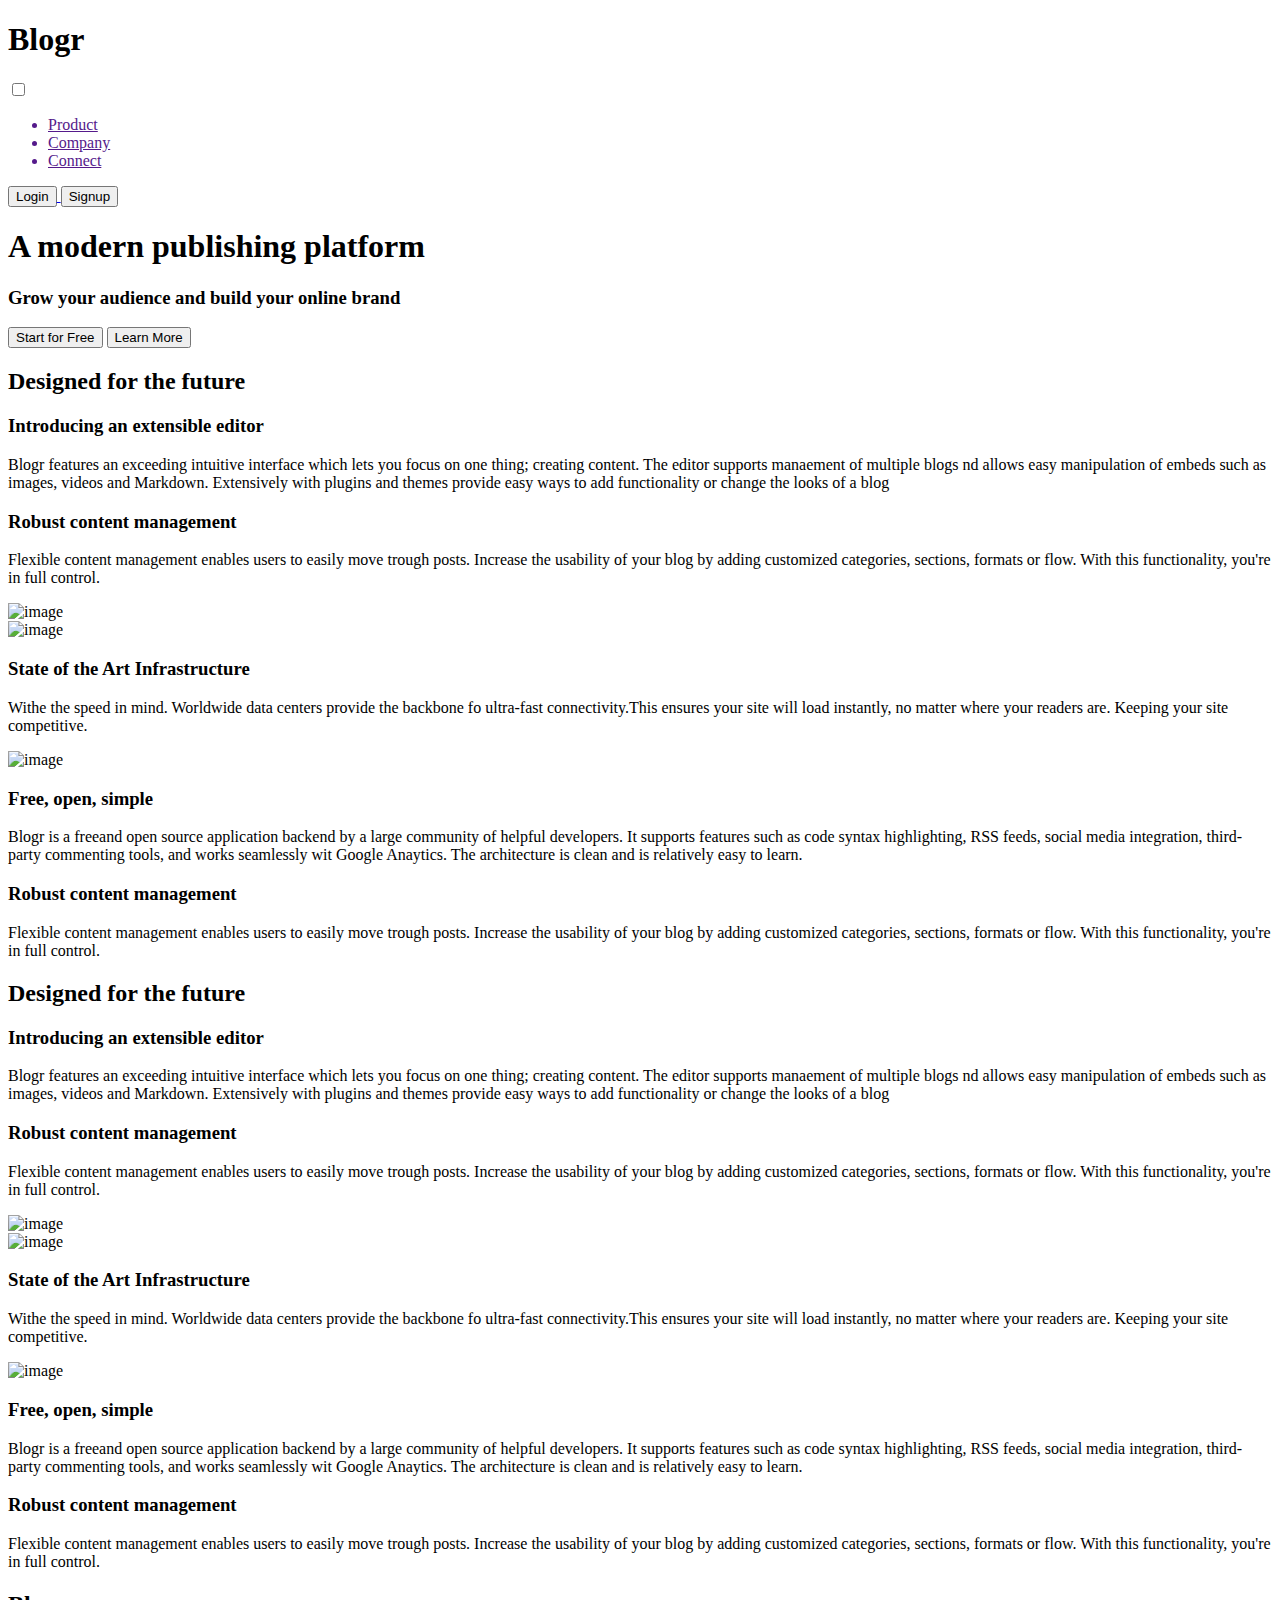
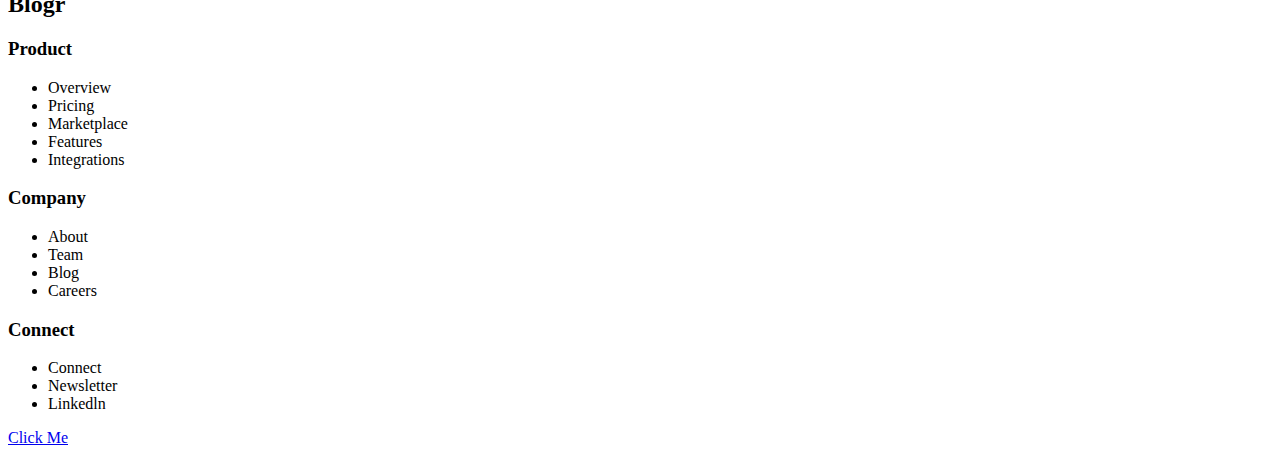
==== index.html @ 824071fb "Add files via upload" ====
<!DOCTYPE html>
<html lang="en">
  <head>
    <meta charset="UTF-8" />
    <meta http-equiv="X-UA-Compatible" content="IE=edge" />
    <meta name="viewport" content="width=device-width, initial-scale=1.0" />
    <title>Blogr</title>
  </head>
  <link rel="stylesheet" href="css/index.css" />

  <body>
    <div class="scroll-tracker"></div>
    <header>
      <section class="main-header">
        <div class="main-heading">
          <h1>Blogr</h1>
          <div class="menu-div">
            <input id="checkbox" class="checkbox" type="checkbox" />
            <label class="menu" for="checkbox">
              <div class="long"></div>
              <div class="long"></div>
              <div class="long"></div>
            </label>
            <nav>
              <div class="line"></div>
              <ul>
                <a href=""><li>Product</li></a>
                <a href=""><li>Company</li></a>
                <a href=""><li>Connect</li></a>
              </ul>
              <div class="main-button">
                <a href="login.html">
                  <input
                    class="login"
                    type="button"
                    placeholder="Submit"
                    value="Login"
                    onclick="myfunc()"
                  />
                </a>
                <a href="signup.html">
                  <input
                    class="signup"
                    type="button"
                    placeholder="Submit"
                    value="Signup"
                    onclick="myfunc()"
                  />
                </a>
              </div>
            </nav>
          </div>
        </div>
      </section>
      <section class="other-header">
        <h1>A modern publishing platform</h1>
        <h3>Grow your audience and build your online brand</h3>
        <div class="other-buttons">
          <a href="signup.html"
            ><input class="start" type="button" value="Start for Free"
          /></a>
          <input
            class="learn"
            type="button"
            value="Learn More"
            onclick="myfunc()"
          />
        </div>
      </section>
    </header>
    <main>
      <section class="first">
        <h2>Designed for the future</h2>
        <div class="starter">
          <div class="introduction">
            <h3>Introducing an extensible editor</h3>
            <p>
              Blogr features an exceeding intuitive interface which lets you
              focus on one thing; creating content. The editor supports
              manaement of multiple blogs nd allows easy manipulation of embeds
              such as images, videos and Markdown. Extensively with plugins and
              themes provide easy ways to add functionality or change the looks
              of a blog
            </p>
            <p></p>
            <h3>Robust content management</h3>
            <p>
              Flexible content management enables users to easily move trough
              posts. Increase the usability of your blog by adding customized
              categories, sections, formats or flow. With this functionality,
              you're in full control.
            </p>
          </div>
          <div class="picture1">
            <img
              alt="image"
              src="./resources/illustration-editor-desktop.svg"
            />
          </div>
        </div>
      </section>
      <section class="second">
        <img alt="image" src="/images/illustration-phones.svg" />
        <div class="second-paragraph">
          <h3>State of the Art Infrastructure</h3>
          <p>
            Withe the speed in mind. Worldwide data centers provide the backbone
            fo ultra-fast connectivity.This ensures your site will load
            instantly, no matter where your readers are. Keeping your site
            competitive.
          </p>
        </div>
      </section>
      <section class="third">
        <img alt="image" src="/images/illustration-laptop-desktop.svg" />
        <div class="introduction">
          <h3>Free, open, simple</h3>
          <p>
            Blogr is a freeand open source application backend by a large
            community of helpful developers. It supports features such as code
            syntax highlighting, RSS feeds, social media integration,
            third-party commenting tools, and works seamlessly wit Google
            Anaytics. The architecture is clean and is relatively easy to learn.
          </p>
          <p></p>
          <h3>Robust content management</h3>
          <p>
            Flexible content management enables users to easily move trough
            posts. Increase the usability of your blog by adding customized
            categories, sections, formats or flow. With this functionality,
            you're in full control.
          </p>
        </div>
      </section>
      <section class="first">
        <h2>Designed for the future</h2>
        <div class="starter">
          <div class="introduction">
            <h3>Introducing an extensible editor</h3>
            <p>
              Blogr features an exceeding intuitive interface which lets you
              focus on one thing; creating content. The editor supports
              manaement of multiple blogs nd allows easy manipulation of embeds
              such as images, videos and Markdown. Extensively with plugins and
              themes provide easy ways to add functionality or change the looks
              of a blog
            </p>
            <p></p>
            <h3>Robust content management</h3>
            <p>
              Flexible content management enables users to easily move trough
              posts. Increase the usability of your blog by adding customized
              categories, sections, formats or flow. With this functionality,
              you're in full control.
            </p>
          </div>
          <div class="picture1">
            <img
              alt="image"
              src="./resources/illustration-editor-desktop.svg"
            />
          </div>
        </div>
      </section>
      <section class="second">
        <img alt="image" src="/images/illustration-phones.svg" />
        <div class="second-paragraph">
          <h3>State of the Art Infrastructure</h3>
          <p>
            Withe the speed in mind. Worldwide data centers provide the backbone
            fo ultra-fast connectivity.This ensures your site will load
            instantly, no matter where your readers are. Keeping your site
            competitive.
          </p>
        </div>
      </section>
      <section class="third" data-aos="fade-up">
        <img alt="image" src="/images/illustration-laptop-desktop.svg" />
        <div class="introduction">
          <h3>Free, open, simple</h3>
          <p>
            Blogr is a freeand open source application backend by a large
            community of helpful developers. It supports features such as code
            syntax highlighting, RSS feeds, social media integration,
            third-party commenting tools, and works seamlessly wit Google
            Anaytics. The architecture is clean and is relatively easy to learn.
          </p>
          <p></p>
          <h3>Robust content management</h3>
          <p>
            Flexible content management enables users to easily move trough
            posts. Increase the usability of your blog by adding customized
            categories, sections, formats or flow. With this functionality,
            you're in full control.
          </p>
        </div>
      </section>
      <footer>
        <h2>Blogr</h2>
        <div class="Product">
          <h3>Product</h3>
          <ul>
            <li>Overview</li>
            <li>Pricing</li>
            <li>Marketplace</li>
            <li>Features</li>
            <li>Integrations</li>
          </ul>
        </div>
        <div class="Company">
          <h3>Company</h3>
          <ul>
            <li>About</li>
            <li>Team</li>
            <li>Blog</li>
            <li>Careers</li>
          </ul>
        </div>
        <div class="Connect">
          <h3>Connect</h3>
          <ul>
            <li>Connect</li>
            <li>Newsletter</li>
            <li>Linkedln</li>
          </ul>
        </div>
        <a href="glow.html">Click Me</a>
      </footer>
    </main>
    <script src="main.js"></script>
  </body>
</html>
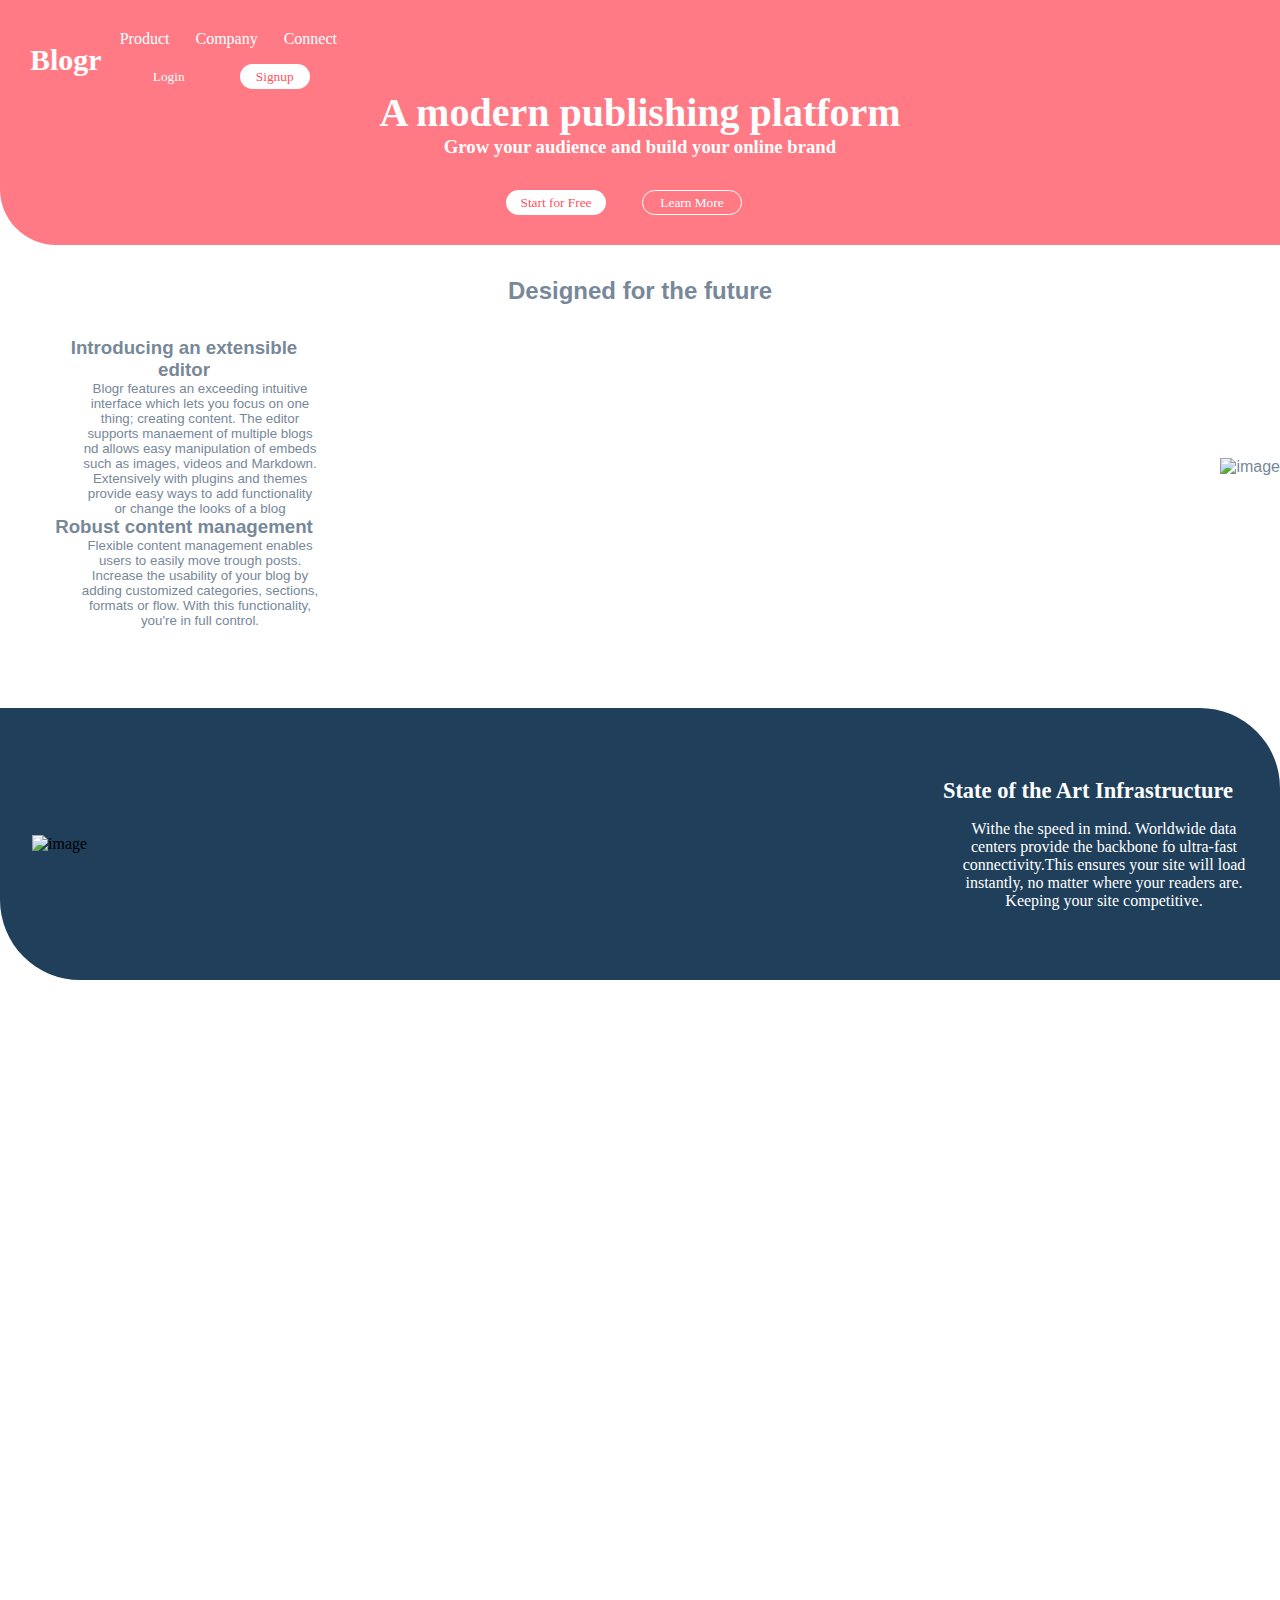
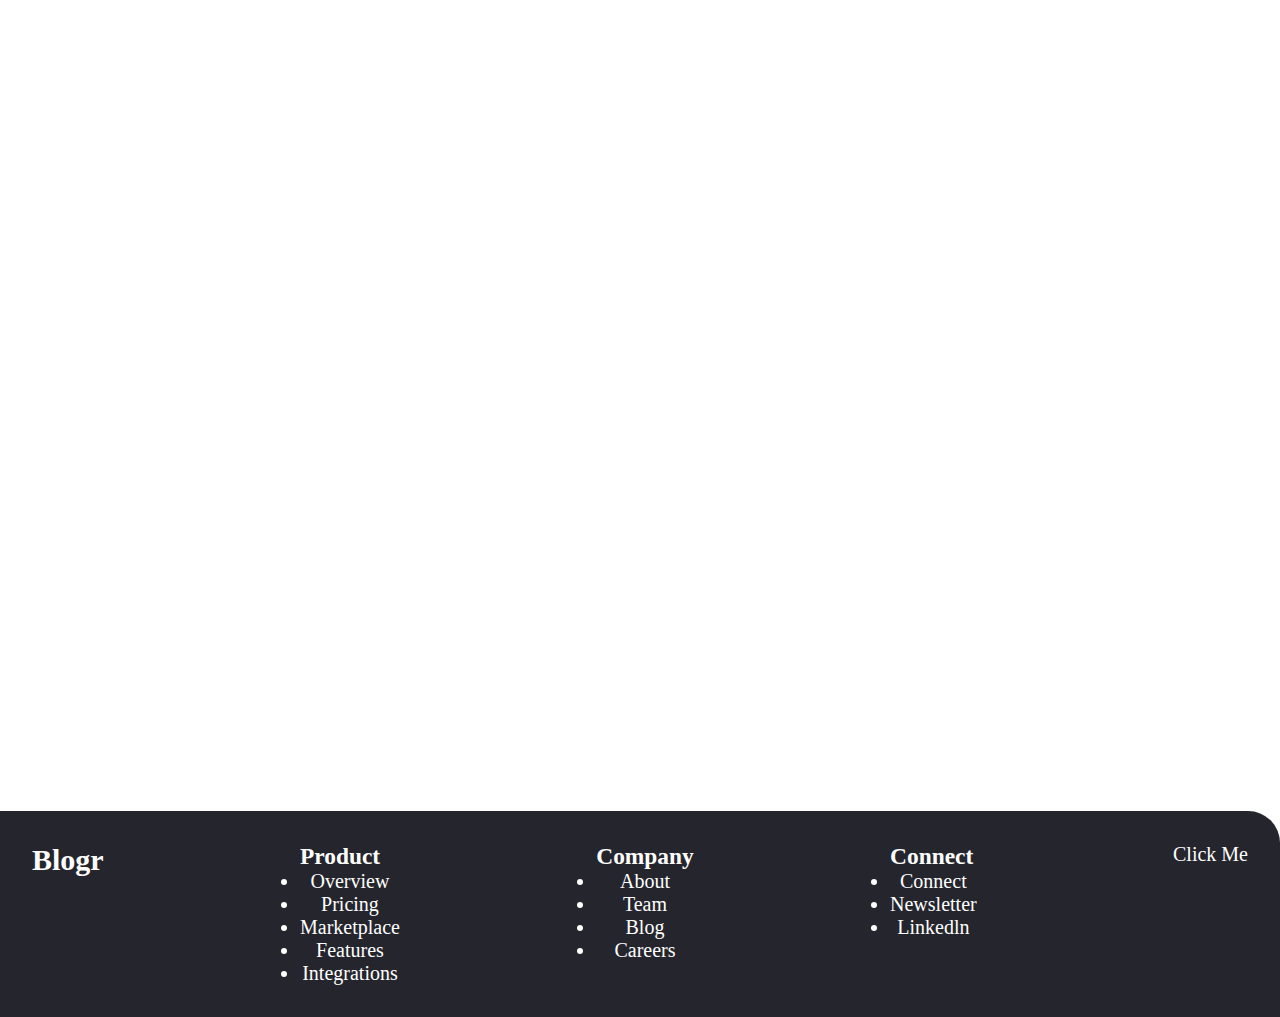
==== commit e881c384: "update" ====
--- a/index.html
+++ b/index.html
@@ -6,7 +6,7 @@
     <meta name="viewport" content="width=device-width, initial-scale=1.0" />
     <title>Blogr</title>
   </head>
-  <link rel="stylesheet" href="css/index.css" />
+  <link rel="stylesheet" href="index.css" />
 
   <body>
     <div class="scroll-tracker"></div>
--- a/index.css
+++ b/index.css
@@ -0,0 +1,567 @@
+* {
+  margin: 0;
+  padding: 0;
+  box-sizing: border-box;
+}
+
+@media all and (max-width: 700px) {
+  header {
+    padding: 30px;
+    display: flex;
+    flex-direction: column;
+    justify-content: center;
+    background-color: hsl(355, 100%, 74%);
+    background-image: url(../images/bg-pattern-intro-mobile.svg);
+    background-position: center;
+    background-repeat: no-repeat;
+    background-blend-mode: multiply;
+    color: white;
+    border-radius: 0 0 0 3.5rem;
+  }
+  .main-heading h1:hover,
+  .main-heading h1:focus {
+    cursor: pointer;
+    animation-name: blogr;
+    animation-duration: 3s;
+    animation-timing-function: ease-in-out;
+    animation-iteration-count: infinite;
+    transform-origin: left;
+  }
+  @keyframes blogr {
+    0% {
+      color: white;
+    }
+    20% {
+      color: greenyellow;
+    }
+    40% {
+      color: green;
+      transform: scale(1.2);
+    }
+    60% {
+      color: blue;
+    }
+    80% {
+      color: aqua;
+    }
+    100% {
+      color: white;
+    }
+  }
+  .menu-div {
+    position: absolute;
+    top: 2rem;
+    right: 1rem;
+    display: flex;
+    flex-direction: column;
+    align-items: center;
+  }
+  p {
+    position: relative;
+    left: -10%;
+  }
+
+  .long {
+    background-color: white;
+    width: 35px;
+    height: 5px;
+    margin: 5px;
+  }
+  nav {
+    transform: scale(1, 0);
+  }
+  .checkbox:checked ~ nav {
+    border-radius: 2rem;
+    font-size: larger;
+
+    padding-top: 1rem;
+    padding-bottom: 1rem;
+    display: flex;
+    flex-direction: column;
+    justify-content: space-between;
+    align-items: center;
+    position: relative;
+    background-color: rgba(255, 248, 248, 1);
+    color: black;
+    width: 20rem;
+    min-height: 290px;
+    z-index: 9999999;
+    transform: scale(1, 1);
+    transition: all 1s;
+    transform-origin: top;
+  }
+
+  .checkbox:checked ~ label {
+    transform: rotate(360deg);
+    padding-bottom: 1rem;
+    transition: all 1s;
+  }
+  nav li {
+    list-style-type: none;
+    font-family: fantasy;
+    padding-top: 2rem;
+  }
+  .checkbox {
+    display: none;
+  }
+  .login {
+    border-radius: 2rem;
+    margin-bottom: 1rem;
+    border: none;
+    width: 70px;
+    height: 25px;
+    background-color: transparent;
+    color: black;
+    font-family: Georgia, "Times New Roman", Times, serif;
+  }
+  .signup {
+    border: none;
+    width: 70px;
+    height: 35px;
+    background-color: hsl(356, 100%, 66%);
+    border-radius: 2rem;
+    color: white;
+    font-family: Georgia, "Times New Roman", Times, serif;
+  }
+  .login:hover,
+  .login:focus {
+    background-color: black;
+    color: white;
+  }
+  .signup:hover,
+  .signup:focus {
+    background-color: transparent;
+    color: hsl(356, 100%, 66%);
+  }
+  .main-button {
+    padding-top: 2rem;
+    display: flex;
+    flex-direction: column;
+  }
+  .other-header {
+    display: flex;
+    flex-direction: column;
+    justify-content: space-between;
+    align-items: center;
+    text-align: center;
+  }
+  .other-buttons {
+    padding-top: 1rem;
+  }
+  .start {
+    margin-right: 2rem;
+    border: none;
+    width: 100px;
+    height: 25px;
+    background-color: white;
+    border-radius: 2rem;
+    color: hsl(356, 100%, 66%);
+    font-family: Georgia, "Times New Roman", Times, serif;
+  }
+
+  .learn {
+    margin-right: 2rem;
+    border: 1px solid white;
+    width: 100px;
+    height: 25px;
+    background-color: transparent;
+    border-radius: 2rem;
+    color: white;
+    font-family: Georgia, "Times New Roman", Times, serif;
+  }
+  .start:hover,
+  .start:focus {
+    color: white;
+    background-color: hsl(356, 100%, 66%);
+  }
+  .learn:hover,
+  .learn:focus {
+    color: hsl(356, 100%, 66%);
+    background-color: white;
+  }
+  main {
+    display: flex;
+    flex-direction: column;
+    justify-content: center;
+    align-items: center;
+  }
+  .first {
+    text-align: center;
+    display: flex;
+    flex-direction: column;
+    justify-content: center;
+    align-items: center;
+    font-family: Verdana, Geneva, Tahoma, sans-serif;
+    color: lightslategray;
+    padding-bottom: 5rem;
+    padding-top: 2rem;
+    font-size: 15px;
+    text-align: center;
+    white-space: pre-wrap;
+  }
+  .picture1 img {
+    max-height: 20rem;
+  }
+  p {
+    font-size: smaller;
+    font-weight: lighter;
+  }
+  .first h2 {
+    display: flex;
+    justify-content: center;
+    align-items: center;
+  }
+  .second img {
+    max-height: 23rem;
+    position: relative;
+    top: -4rem;
+  }
+  .second {
+    display: flex;
+    flex-direction: column;
+    align-items: center;
+    justify-content: space-between;
+    background-color: hsl(208, 49%, 24%);
+    background-image: url(/images/bg-pattern-circles.svg);
+    background-repeat: no-repeat;
+    background-position: left;
+    background-size: 40rem;
+    height: 43rem;
+    padding-left: 2rem;
+    padding-right: 2rem;
+    border-radius: 0 5rem 0 5rem;
+    width: 100%;
+  }
+  .second .second-paragraph {
+    color: white;
+    font-family: Georgia, "Times New Roman", Times, serif;
+    font-size: larger;
+    text-align: center;
+    max-width: 20rem;
+    justify-content: flex-end;
+    padding-bottom: 2rem;
+  }
+  .second-paragraph h3 {
+    padding-bottom: 1rem;
+  }
+  .third {
+    display: flex;
+    flex-direction: column;
+    justify-content: space-between;
+    align-items: center;
+    font-family: Georgia, "Times New Roman", Times, serif;
+    color: lightslategray;
+    padding-left: 2rem;
+    padding-right: 2rem;
+    padding: 2rem;
+    width: 100%;
+  }
+  .third img {
+    max-height: 18rem;
+  }
+  footer {
+    width: 100%;
+    font-size: 10px;
+    display: flex;
+    flex-direction: column;
+    justify-content: space-between;
+    align-items: center;
+    font-size: larger;
+    padding: 2rem;
+    background-color: hsl(240, 10%, 16%);
+    color: white;
+    border-radius: 0 2rem 0 0;
+    font-family: fantasy;
+  }
+  footer div {
+    display: flex;
+    padding-top: 2rem;
+    cursor: pointer;
+  }
+  a {
+    text-decoration: none;
+    color: hsl(356, 100%, 66%);
+  }
+  footer li {
+    list-style-type: none;
+    padding-left: 2rem;
+  }
+}
+@media all and (min-width: 700px) {
+  .checkbox {
+    display: none;
+  }
+  .main-heading h1:hover,
+  .main-heading h1:focus {
+    cursor: pointer;
+    animation-name: blogr;
+    animation-duration: 3s;
+    animation-timing-function: ease-in-out;
+    animation-iteration-count: infinite;
+    transform-origin: left;
+  }
+  @keyframes blogr {
+    0% {
+      color: white;
+    }
+    20% {
+      color: greenyellow;
+    }
+    40% {
+      color: green;
+      transform: scale(1.2);
+    }
+    60% {
+      color: blue;
+    }
+    80% {
+      color: aqua;
+    }
+    100% {
+      color: white;
+    }
+  }
+  header {
+    padding: 30px;
+    display: flex;
+    flex-direction: column;
+    justify-content: center;
+    background-color: hsl(355, 100%, 74%);
+    background-image: url(../resources/bg-pattern-intro-desktop.svg);
+    background-position: center;
+    background-repeat: no-repeat;
+    background-blend-mode: multiply;
+    color: white;
+    border-radius: 0 0 0 3.5rem;
+  }
+  .main-button {
+    padding-top: 1rem;
+  }
+  .menu-div {
+    display: flex;
+    justify-content: space-between;
+  }
+  .main-header {
+    display: flex;
+    justify-content: space-between;
+    align-items: center;
+  }
+  .main-heading {
+    display: flex;
+    justify-content: space-between;
+    align-items: center;
+  }
+  .main-heading h1 {
+    font-size: 30px;
+    font-family: Cambria, Cochin, Georgia, Times, "Times New Roman", serif;
+  }
+  .main-heading ul {
+    display: flex;
+    justify-content: space-between;
+    align-items: center;
+    list-style-type: none;
+  }
+  .main-heading li {
+    padding-left: 10px;
+    margin-left: 0.5rem;
+    margin-right: 0.5rem;
+  }
+
+  .other-header {
+    display: flex;
+    flex-direction: column;
+    justify-content: center;
+    align-items: center;
+  }
+  .other-buttons {
+    padding-top: 2rem;
+  }
+  .login {
+    margin-left: 2rem;
+    margin-right: 2rem;
+    border-radius: 2rem;
+    border: none;
+    width: 70px;
+    height: 25px;
+    background-color: transparent;
+    color: white;
+    font-family: Georgia, "Times New Roman", Times, serif;
+  }
+  .login:hover,
+  .login:focus {
+    background-color: white;
+    color: hsl(356, 100%, 66%);
+  }
+  .signup:hover,
+  .signup:focus {
+    background-color: transparent;
+    color: white;
+  }
+  .signup {
+    border: none;
+    width: 70px;
+    height: 25px;
+    background-color: white;
+    border-radius: 2rem;
+    color: hsl(356, 100%, 66%);
+    font-family: Georgia, "Times New Roman", Times, serif;
+  }
+  .other-header h1 {
+    font-size: 40px;
+    text-align: center;
+  }
+  .other-header .start {
+    margin-right: 2rem;
+    border: none;
+    width: 100px;
+    height: 25px;
+    background-color: white;
+    border-radius: 2rem;
+    color: hsl(356, 100%, 66%);
+    font-family: Georgia, "Times New Roman", Times, serif;
+  }
+  .start:hover,
+  .start:focus {
+    color: white;
+    background-color: hsl(356, 100%, 66%);
+  }
+  .other-header .learn:hover,
+  .other-header .learn:focus {
+    color: hsl(356, 100%, 66%);
+    background-color: white;
+  }
+  .other-header .learn {
+    margin-right: 2rem;
+    border: 1px solid white;
+    width: 100px;
+    height: 25px;
+    background-color: transparent;
+    border-radius: 2rem;
+    color: white;
+    font-family: Georgia, "Times New Roman", Times, serif;
+  }
+  .first {
+    font-family: Verdana, Geneva, Tahoma, sans-serif;
+    color: lightslategray;
+    padding-bottom: 5rem;
+    padding-top: 2rem;
+  }
+  .starter {
+    display: flex;
+    justify-content: space-between;
+    align-items: center;
+  }
+  .introduction {
+    padding-top: 2rem;
+    max-width: 20rem;
+    text-align: center;
+  }
+  .picture1 img {
+    max-height: 400px;
+  }
+  p {
+    font-size: smaller;
+    font-weight: lighter;
+    text-align: center;
+    padding-left: 2rem;
+  }
+  .first h2 {
+    display: flex;
+    justify-content: center;
+    align-items: center;
+  }
+  .second img {
+    max-height: 25rem;
+  }
+  .second {
+    display: flex;
+    align-items: center;
+    justify-content: space-between;
+    background-color: hsl(208, 49%, 24%);
+    background-image: url(/images/bg-pattern-circles.svg);
+    background-repeat: no-repeat;
+    background-position: left;
+    background-size: 40rem;
+    height: 17rem;
+    padding-left: 2rem;
+    padding-right: 2rem;
+    border-radius: 0 5rem 0 5rem;
+    width: 100%;
+  }
+  .second .second-paragraph {
+    color: white;
+    font-family: Georgia, "Times New Roman", Times, serif;
+    font-size: larger;
+    text-align: center;
+    max-width: 20rem;
+    justify-content: flex-end;
+  }
+  .second-paragraph h3 {
+    padding-bottom: 1rem;
+  }
+  .third {
+    display: flex;
+
+    justify-content: space-between;
+    align-items: center;
+    font-family: Georgia, "Times New Roman", Times, serif;
+    color: lightslategray;
+    padding-left: 2rem;
+    padding-right: 2rem;
+    padding: 2rem;
+    width: 100%;
+  }
+  .third img {
+    max-height: 25rem;
+  }
+  a {
+    text-decoration: none;
+    color: white;
+  }
+  footer {
+    font-size: 20px;
+    display: flex;
+    justify-content: space-between;
+    padding: 2rem;
+    background-color: hsl(240, 10%, 16%);
+    color: white;
+    border-radius: 0 2rem 0 0;
+    font-family: fantasy;
+    cursor: pointer;
+  }
+}
+.introduction {
+  text-align: center;
+  padding-left: 3rem;
+  display: flex;
+  flex-direction: column;
+  align-items: center;
+  justify-content: space-between;
+}
+a :hover,
+a :focus {
+  transform: scale(1.2);
+  transition: all 1s;
+}
+ul {
+  text-align: center;
+  align-items: center;
+}
+input {
+  cursor: pointer;
+}
+.menu-div {
+  align-items: flex-end;
+}
+
+.first,
+.second,
+.third {
+  opacity: 0;
+  transition: opacity 1.5s ease-in;
+}
+.first.appear,
+.second.appear,
+.third.appear {
+  opacity: 1;
+}
